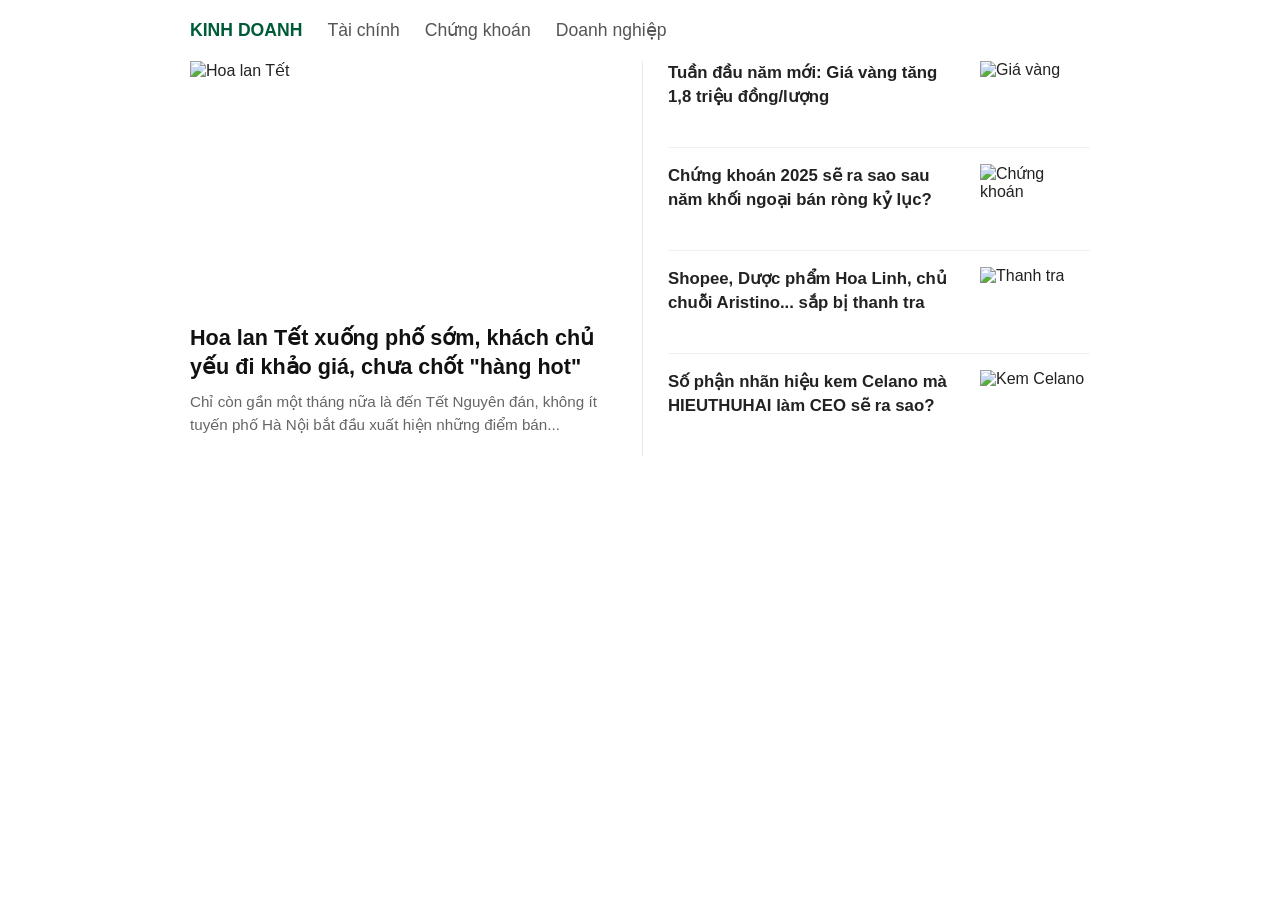
==== index.html @ c8d36b25 "Rename bai11.html to index.html" ====
<!DOCTYPE html>
<html lang="vi">
<head>
    <meta charset="UTF-8">
    <meta name="viewport" content="width=device-width, initial-scale=1.0">
    <title>Trang Tin Tức KINH DOANH</title>
    <link rel="stylesheet" href="bai11.css">
</head>
<body>

    <div class="container">
        <nav class="category-nav">
            <a href="#" class="nav-item active">KINH DOANH</a>
            <a href="#" class="nav-item">Tài chính</a>
            <a href="#" class="nav-item">Chứng khoán</a>
            <a href="#" class="nav-item">Doanh nghiệp</a>
        </nav>

        <div class="news-layout">
            <article class="main-news">
                <div class="main-thumb">
                    <img src="https://images.unsplash.com/photo-1547592180-85f173990554?q=80&w=600" alt="Hoa lan Tết">
                </div>
                <h1 class="main-title">Hoa lan Tết xuống phố sớm, khách chủ yếu đi khảo giá, chưa chốt "hàng hot"</h1>
                <p class="main-summary">Chỉ còn gần một tháng nữa là đến Tết Nguyên đán, không ít tuyến phố Hà Nội bắt đầu xuất hiện những điểm bán...</p>
            </article>

            <aside class="sidebar-news">
                <article class="news-item">
                    <h2 class="item-title">Tuần đầu năm mới: Giá vàng tăng 1,8 triệu đồng/lượng</h2>
                    <div class="item-thumb">
                        <img src="https://images.unsplash.com/photo-1610375461246-83df859d849d?q=80&w=200" alt="Giá vàng">
                    </div>
                </article>

                <article class="news-item">
                    <h2 class="item-title">Chứng khoán 2025 sẽ ra sao sau năm khối ngoại bán ròng kỷ lục?</h2>
                    <div class="item-thumb">
                        <img src="https://images.unsplash.com/photo-1590283603385-17ffb3a7f29f?q=80&w=200" alt="Chứng khoán">
                    </div>
                </article>

                <article class="news-item">
                    <h2 class="item-title">Shopee, Dược phẩm Hoa Linh, chủ chuỗi Aristino... sắp bị thanh tra</h2>
                    <div class="item-thumb">
                        <img src="https://images.unsplash.com/photo-1526304640581-d334cdbbf45e?q=80&w=200" alt="Thanh tra">
                    </div>
                </article>

                <article class="news-item">
                    <h2 class="item-title">Số phận nhãn hiệu kem Celano mà HIEUTHUHAI làm CEO sẽ ra sao?</h2>
                    <div class="item-thumb">
                        <img src="https://images.unsplash.com/photo-1563805042-7684c019e1cb?q=80&w=200" alt="Kem Celano">
                    </div>
                </article>
            </aside>
        </div>
    </div>

</body>
</html>
---- bai11.css ----
* {
    margin: 0;
    padding: 0;
    box-sizing: border-box;
}

body {
    font-family: Arial, Helvetica, sans-serif;
    color: #222222;
    background-color: #ffffff;
    display: flex;
    justify-content: center;
    padding: 20px;
}

.container {
    max-width: 900px;
    width: 100%;
}

.category-nav {
    display: flex;
    gap: 25px;
    align-items: center;
    margin-bottom: 20px;
}

.nav-item {
    text-decoration: none;
    font-size: 1.1rem;
    color: #555555;
    font-weight: 500;
}

.nav-item.active {
    color: #005b38;
    font-weight: bold;
}

.news-layout {
    display: flex;
    gap: 30px;
}

.main-news {
    flex: 1;
}

.main-thumb {
    width: 100%;
    height: 250px;
    overflow: hidden;
    margin-bottom: 12px;
}

.main-thumb img {
    width: 100%;
    height: 100%;
    object-fit: cover;
}

.main-title {
    font-size: 1.35rem;
    line-height: 1.35;
    font-weight: bold;
    margin-bottom: 10px;
    color: #111111;
}

.main-summary {
    font-size: 0.95rem;
    line-height: 1.5;
    color: #666666;
}

.sidebar-news {
    flex: 1;
    display: flex;
    flex-direction: column;
    border-left: 1px solid #eaeaea;
    padding-left: 25px;
}

.news-item {
    display: flex;
    justify-content: space-between;
    align-items: flex-start;
    gap: 15px;
    padding: 16px 0;
    border-bottom: 1px solid #f0f0f0;
}

.news-item:first-child {
    padding-top: 0;
}

.news-item:last-child {
    border-bottom: none;
}

.item-title {
    font-size: 1.05rem;
    line-height: 1.4;
    font-weight: 600;
    color: #222222;
    flex: 1;
}

.item-thumb {
    width: 110px;
    height: 70px;
    flex-shrink: 0;
    overflow: hidden;
}

.item-thumb img {
    width: 100%;
    height: 100%;
    object-fit: cover;
}
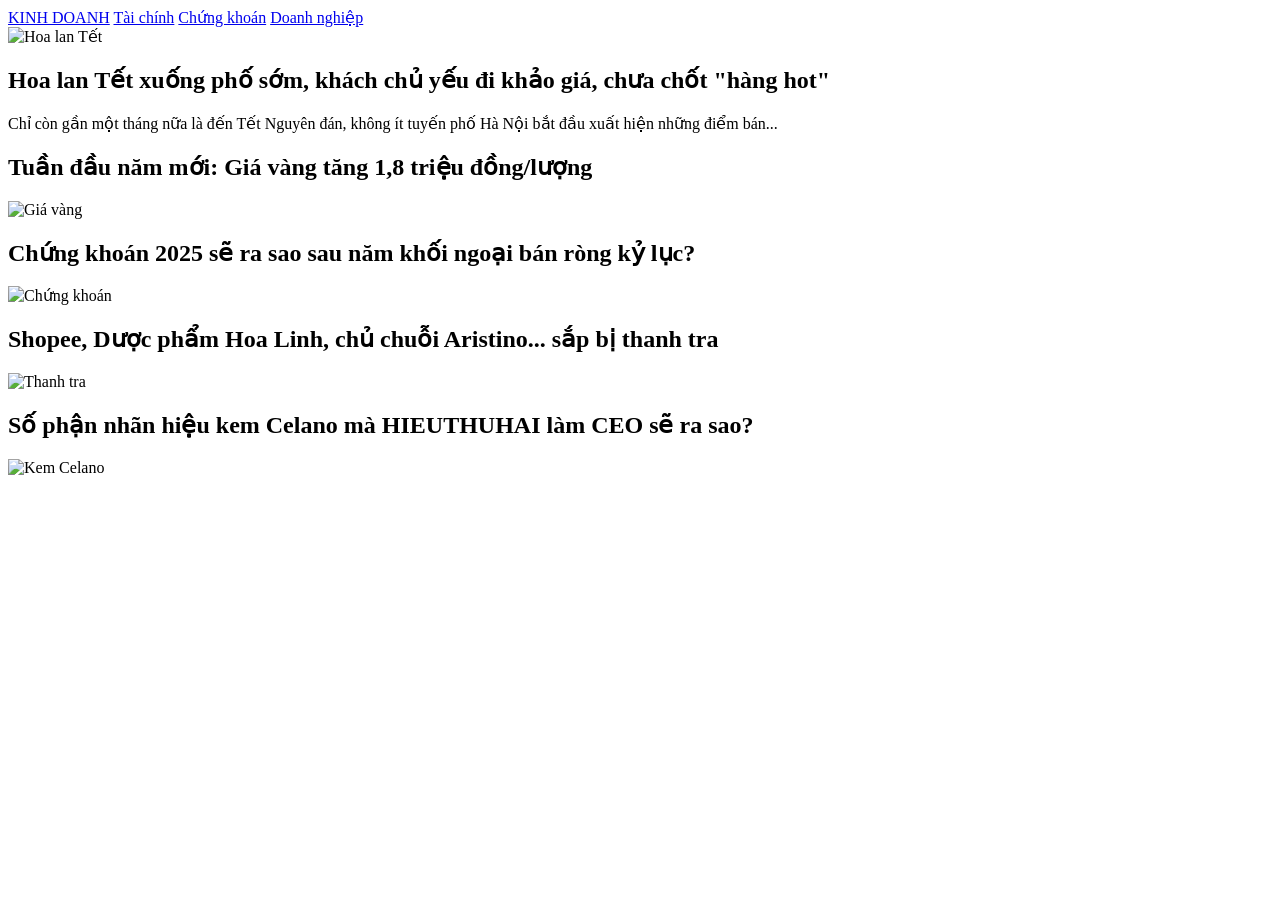
==== commit 7da12b35: "Fix stylesheet link in index.html Updated the stylesheet link to point to the correct path." ====
--- a/index.html
+++ b/index.html
@@ -4,7 +4,7 @@
     <meta charset="UTF-8">
     <meta name="viewport" content="width=device-width, initial-scale=1.0">
     <title>Trang Tin Tức KINH DOANH</title>
-    <link rel="stylesheet" href="bai11.css">
+    <link rel="stylesheet" href="./assets/css/bai11.css">
 </head>
 <body>
 
